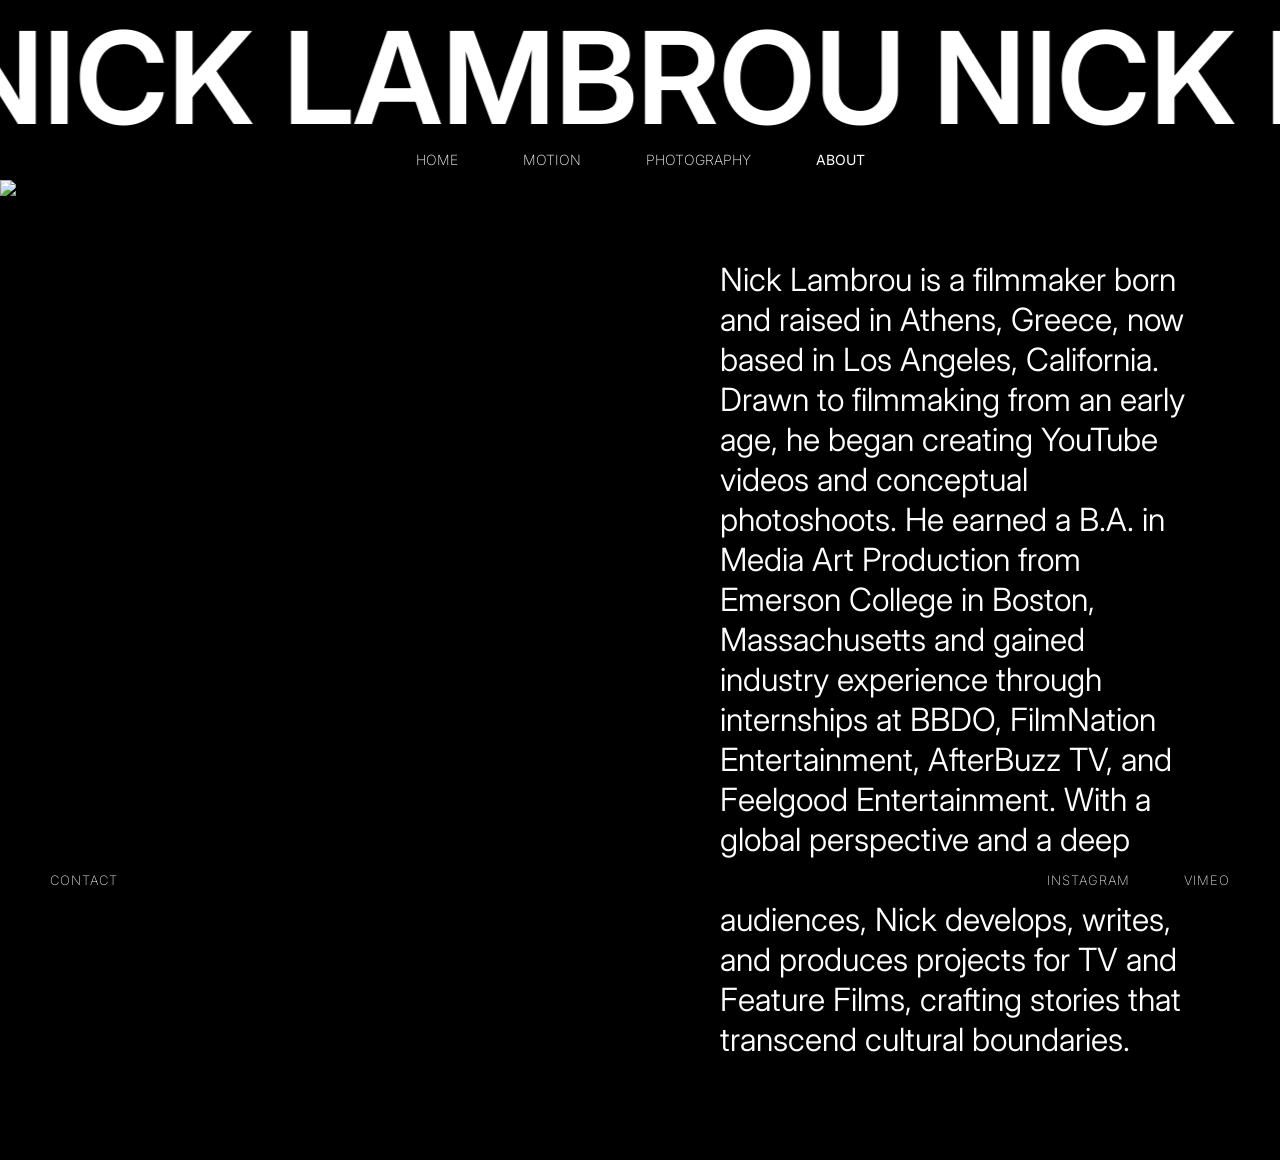
==== about.html @ 26896b6f "Updated semantics for seo optimization" ====
<!DOCTYPE html>
<html lang="en">
	<head>
		<meta name="viewport" content="width=device-width, initial-scale=1.0">
		<meta charset="utf-8">
		<link rel="stylesheet" type="text/css" href="./style.css">
		<link rel="preconnect" href="https://fonts.googleapis.com">
		<link rel="preconnect" href="https://fonts.gstatic.com" crossorigin>
		<link href="https://fonts.googleapis.com/css2?family=Inter:ital,opsz,wght@0,14..32,100..900;1,14..32,100..900&display=swap" rel="stylesheet">
		<link rel="apple-touch-icon" sizes="57x57" href="images/favicon/apple-icon-57x57.png">
		<link rel="apple-touch-icon" sizes="60x60" href="images/favicon/apple-icon-60x60.png">
		<link rel="apple-touch-icon" sizes="72x72" href="images/favicon/apple-icon-72x72.png">
		<link rel="apple-touch-icon" sizes="76x76" href="images/favicon/apple-icon-76x76.png">
		<link rel="apple-touch-icon" sizes="114x114" href="images/favicon/apple-icon-114x114.png">
		<link rel="apple-touch-icon" sizes="120x120" href="images/favicon/apple-icon-120x120.png">
		<link rel="apple-touch-icon" sizes="144x144" href="images/favicon/apple-icon-144x144.png">
		<link rel="apple-touch-icon" sizes="152x152" href="images/favicon/apple-icon-152x152.png">
		<link rel="apple-touch-icon" sizes="180x180" href="images/favicon/apple-icon-180x180.png">
		<link rel="icon" type="image/png" sizes="192x192"  href="images/favicon/android-icon-192x192.png">
		<link rel="icon" type="image/png" sizes="32x32" href="images/favicon/favicon-32x32.png">
		<link rel="icon" type="image/png" sizes="96x96" href="images/favicon/favicon-96x96.png">
		<link rel="icon" type="image/png" sizes="16x16" href="images/favicon/favicon-16x16.png">
		<link rel="manifest" href="images/favicon/manifest.json">
		<meta name="msapplication-TileColor" content="#ffffff">
		<meta name="msapplication-TileImage" content="images/favicon/ms-icon-144x144.png">
		<meta name="theme-color" content="#ffffff">
		<title>Nick Lambrou</title>
	</head>
	<body>
		<div class="header-container">
			<header>
				<h1>NICK LAMBROU</h1>
				<span class="inter-header" aria-hidden="true">
				NICK LAMBROU NICK LAMBROU NICK LAMBROU
				</span>
			</header>
		</div>
		<div class="content">
			<nav>
				<div class="nav-link"><a href="./index.html" class="inter-nav">HOME</a></div>
				<div class="nav-link"><a href="./motion.html" class="inter-nav">MOTION</a></div>
				<div class="nav-link"><a href="./photography.html" class="inter-nav">PHOTOGRAPHY</a></div>
				<div class="nav-link"><a href="#" class="inter-nav" id="current-page">ABOUT</a></div>
			</nav>
			<div class="navbar-placeholder"></div>
			<div class="media-grid-home">
				<div>
					<img src="./images/about.jpg" alt="Nick Lambrou" class="image">
				</div>
				<div>
					<p id="about">Nick Lambrou is a filmmaker born and raised in Athens, Greece, now based in Los Angeles, California. Drawn to filmmaking from an early age, he began creating YouTube videos and conceptual photoshoots. He earned a B.A. in Media Art Production from Emerson College in Boston, Massachusetts and gained industry experience through internships at BBDO, FilmNation Entertainment, AfterBuzz TV, and Feelgood Entertainment. With a global perspective and a deep understanding of international audiences, Nick develops, writes, and produces projects for TV and Feature Films, crafting stories that transcend cultural boundaries.</p>
				</div>
			</div>
		</div>
		<footer>
			<div class="footer-container">
				<div class="contact">
					<a href="mailto:nicklmbrou@gmail.com" class="inter-footer">CONTACT</a>
				</div>
				<div class="footer-links">
					<a href="https://www.instagram.com/nicklambrou/" target="_blank" class="inter-footer">INSTAGRAM</a>
					<a href="https://vimeo.com/user109699568" target="_blank" class="inter-footer">VIMEO</a>
				</div>
			</div>
		</footer>
		<script src="./script.js"></script>
	</body>
</html>
---- style.css ----
* {
  margin: 0;
  padding: 0;
}

body {
  height: 100vh;
  background-color: black;
}

.header-container {
  top: 0;
  left: 0;
  height: 140px;
  width: 100%;
  overflow: hidden;
  background-color: black;
  z-index: 0;
}

header {
  display: flex;
  white-space: nowrap;
  will-change: transform;
  color: white;
  -webkit-user-select: none; 
  -moz-user-select: none;
  -ms-user-select: none;
  user-select: none;
  cursor: default;
}

h1, .inter-header {
  font-family: "Inter", sans-serif;
  font-optical-sizing: auto;
  font-weight: 600;
  font-style: normal;
  font-size: 128px;
  flex-shrink: 0;
  padding-right: 28px;
}


nav {
  position: relative;
  z-index: 1;
  height: 40px;
  display: flex;
  justify-content: center;
  align-items: center;
  background-color: black;
  display: flex;
  gap: 55px;
}

.sticky {
  position: fixed;
  top: 0;
  left: 0;
  right: 0;
}

.navbar-placeholder {
  display: none;
  height: 40px;
}

nav.sticky + .navbar-placeholder {
  display: block;
}

.nav-link {
  background: none;
  border: none;
  padding: 5px 5px;
}

.nav-link a:hover:not(#current-page) {
  color: gray;
}

@media (max-width: 768px) {
  nav {
    flex-direction: row;
    gap: 20px;
    height: auto;
    padding: 5px 0;
  }
}

#current-page {
  font-weight: 400;
}

.inter-nav {
  font-family: "Inter", sans-serif;
  font-weight: 200;
  font-optical-sizing: auto;
  font-style: normal;
  color: white;
  text-decoration: none;
  font-size: 14px;
}

.content {
  background-color: black;
  width: 100%;
}

.media-grid-home {
  display: grid;
  grid-template-columns: 1fr 1fr;
}

.media-grid-photo {
  display: grid;
  grid-template-columns: 1fr 1fr;
  justify-content: space-between;
  padding-left: 40px;
  padding-right: 40px;
  column-gap: 40px;
}

.media-grid-video {
  display: grid;
  grid-template-columns: 1fr;
}

.media-grid-home img,
.media-grid-home video {
  width: 100%;
  height: auto;
  display: block;
  -webkit-user-drag: none;
  user-select: none;
  -moz-user-select: none;
  -webkit-user-select: none;
  -ms-user-select: none;
  pointer-events: none;
}

.media-grid-photo img,
.media-grid-photo video {
  width: 100%;
  margin-bottom: 40px;
  height: auto;
  display: block;
  -webkit-user-drag: none;
  user-select: none;
  -moz-user-select: none;
  -webkit-user-select: none;
  -ms-user-select: none;
  pointer-events: none;
}

.media-grid-video img,
.media-grid-video video {
  width: 75%;
  padding-bottom: 40px;
  height: auto;
  position: relative;
  display: block;
  margin: auto;
  -webkit-user-drag: none;
  user-select: none;
  -moz-user-select: none;
  -webkit-user-select: none;
  -ms-user-select: none;
  pointer-events: none;
  align-items: center;
  align-self: center;
}

@media (max-width: 768px) {
  .media-grid-home {
    grid-template-columns: 1fr;
  }
  .media-grid-photo {
    grid-template-columns: 1fr;
    padding-left: 0;
    padding-right: 0;
  }
  .media-grid-video img,
  .media-grid-video video {
    width: 100%;
  }
  .media-grid-photo img,
  .media-grid-photo video {
    width: 100%;
  }
  .last-photo-mobile {
    margin-bottom: 40px;
}
}

@media (min-width: 769px) {
  .last-photo {
      margin-bottom: 40px;
  }
}

.vimeo {
  padding-left: 55px;
  padding-right: 55px;
  margin-bottom: 40px;
  position: relative;
  max-width: 100%;
  box-sizing: border-box;
}

.vimeo::before {
  content: "";
  display: block;
  padding-top: 56.25%;
}

.vimeo iframe {
  position: absolute;
  top: 0;
  left: 0;
  width: calc(100% - 110px);
  height: 100%;
  max-width: 100%;
  margin: 0 55px;
  border: none;
}

.vimeo-home {
  position: relative;
  width: 100%;
  padding-top: 56.25%;
  overflow: hidden;
}

.vimeo-home iframe {
  position: absolute;
  top: 0;
  left: 0;
  width: 100%;
  height: 100%;
  border: none;
  display: block;
}

@media (max-width: 768px) {
  .vimeo {
    padding-left: 0;
    padding-right: 0;
  }

  .vimeo iframe {
    width: 100%;
    margin: 0;
  }
}

#about {
  width: 75%;
  margin: auto;
  margin-top: 80px;
  margin-bottom: 100px;
  align-content: center;
  height: auto;
  display: block;
}

#soon {
  width: 100%;
  height: 100%;
  text-align: center;
  margin: auto;
  margin-top: 200px;
  margin-bottom: 100px;
  height: auto;
  display: block;
  font-size: 48px;
  font-weight: 500;
}

p {
  font-family: "Inter", sans-serif;
  font-weight: 350;
  font-optical-sizing: auto;
  font-style: normal;
  color: white;
  text-decoration: none;
  font-size: 32px;
  line-height: 1.25;
}

.footer {
  color: black;
  background-color: black;
  padding: 5px 5px;
  width: 100%;
  margin-top: 40px;
  z-index: 100;
}

.footer-container {
  background-color: black;
  display: flex;
  height: 40px;
  justify-content: space-between;
  align-items: center;
  flex-wrap: wrap;
  position: fixed;
  bottom: 0;
  left: 0;
  right: 0;
}

.contact {
  color: white;
  letter-spacing: 1px;
  margin-left: 50px;
}

.contact a:hover {
  color: gray;
}

.footer-links a {
  color: white;
  text-decoration: none;
  margin-right: 50px;
  letter-spacing: 1px;
}

.footer-links a:hover {
  color: gray;
}

.inter-footer {
  font-family: "Inter", sans-serif;
  font-weight: 175;
  font-optical-sizing: auto;
  font-style: normal;
  color: white;
  text-decoration: none;
  font-size: 13px;
}
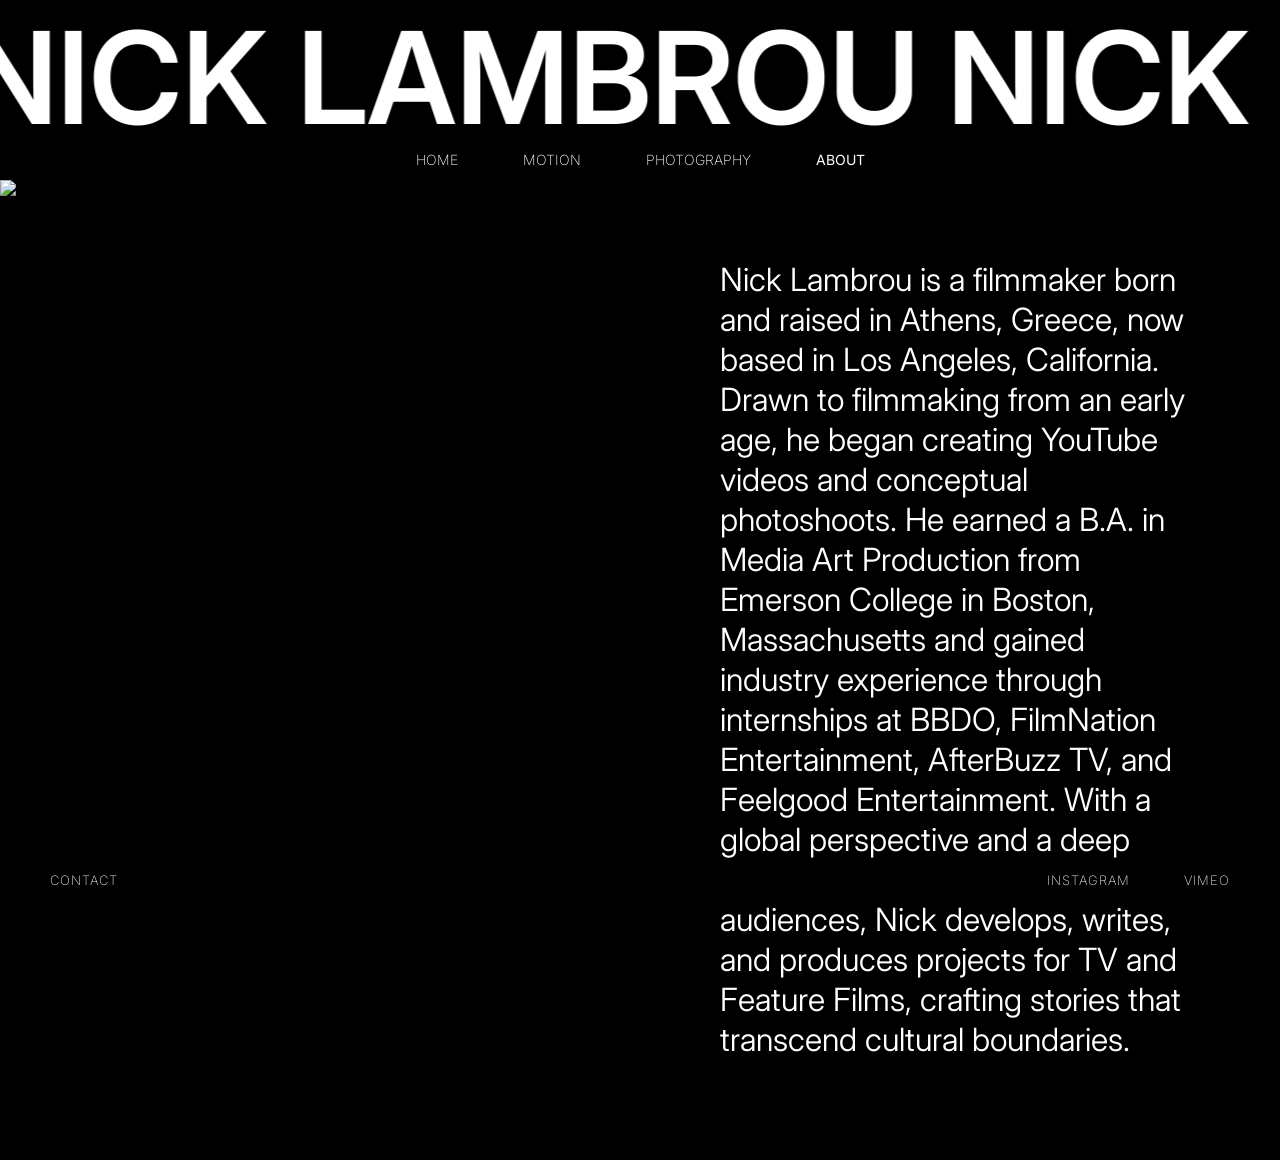
==== commit 38b2bb64: "Fixed marquee animation" ====
--- a/about.html
+++ b/about.html
@@ -28,19 +28,21 @@
 	</head>
 	<body>
 		<div class="header-container">
-			<header>
-				<h1>NICK LAMBROU</h1>
-				<span class="inter-header" aria-hidden="true">
-				NICK LAMBROU NICK LAMBROU NICK LAMBROU
-				</span>
+			<header class="marquee">
+				<div class="marquee-track">
+					<span aria-hidden="true">Nick Lambrou</span>
+					<h1 class="marquee-h1">Nick Lambrou</h1>
+					<span aria-hidden="true">Nick Lambrou</span>
+					<span aria-hidden="true">Nick Lambrou</span>
+				</div>
 			</header>
 		</div>
 		<div class="content">
 			<nav>
-				<div class="nav-link"><a href="./index.html" class="inter-nav">HOME</a></div>
-				<div class="nav-link"><a href="./motion.html" class="inter-nav">MOTION</a></div>
-				<div class="nav-link"><a href="./photography.html" class="inter-nav">PHOTOGRAPHY</a></div>
-				<div class="nav-link"><a href="#" class="inter-nav" id="current-page">ABOUT</a></div>
+				<div class="nav-link"><a href="./index.html" class="inter-nav">Home</a></div>
+				<div class="nav-link"><a href="./motion.html" class="inter-nav">Motion</a></div>
+				<div class="nav-link"><a href="./photography.html" class="inter-nav">Photography</a></div>
+				<div class="nav-link"><a href="#" class="inter-nav" id="current-page">About</a></div>
 			</nav>
 			<div class="navbar-placeholder"></div>
 			<div class="media-grid-home">
@@ -55,11 +57,11 @@
 		<footer>
 			<div class="footer-container">
 				<div class="contact">
-					<a href="mailto:nicklmbrou@gmail.com" class="inter-footer">CONTACT</a>
+					<a href="mailto:nicklmbrou@gmail.com" class="inter-footer">Contact</a>
 				</div>
 				<div class="footer-links">
-					<a href="https://www.instagram.com/nicklambrou/" target="_blank" class="inter-footer">INSTAGRAM</a>
-					<a href="https://vimeo.com/user109699568" target="_blank" class="inter-footer">VIMEO</a>
+					<a href="https://www.instagram.com/nicklambrou/" target="_blank" class="inter-footer">Instagram</a>
+					<a href="https://vimeo.com/user109699568" target="_blank" class="inter-footer">Vimeo</a>
 				</div>
 			</div>
 		</footer>
--- a/style.css
+++ b/style.css
@@ -28,9 +28,10 @@
   -ms-user-select: none;
   user-select: none;
   cursor: default;
-}
-
-h1, .inter-header {
+  text-transform: uppercase;
+}
+
+h1, span {
   font-family: "Inter", sans-serif;
   font-optical-sizing: auto;
   font-weight: 600;
@@ -40,6 +41,31 @@
   padding-right: 28px;
 }
 
+.marquee {
+	overflow: hidden;
+	width: 100%;
+}
+
+.marquee-track {
+	display: inline-flex;
+	align-items: center;
+	white-space: nowrap;
+	will-change: transform;
+}
+
+.marquee-h1 {
+	margin: 0;
+	line-height: 1;
+}
+
+@keyframes marquee {
+	from {
+		transform: translateX(0);
+	}
+	to {
+		transform: translateX(-50%);
+	}
+}
 
 nav {
   position: relative;
@@ -310,6 +336,10 @@
   right: 0;
 }
 
+a {
+  text-transform: uppercase;
+}
+
 .contact {
   color: white;
   letter-spacing: 1px;
